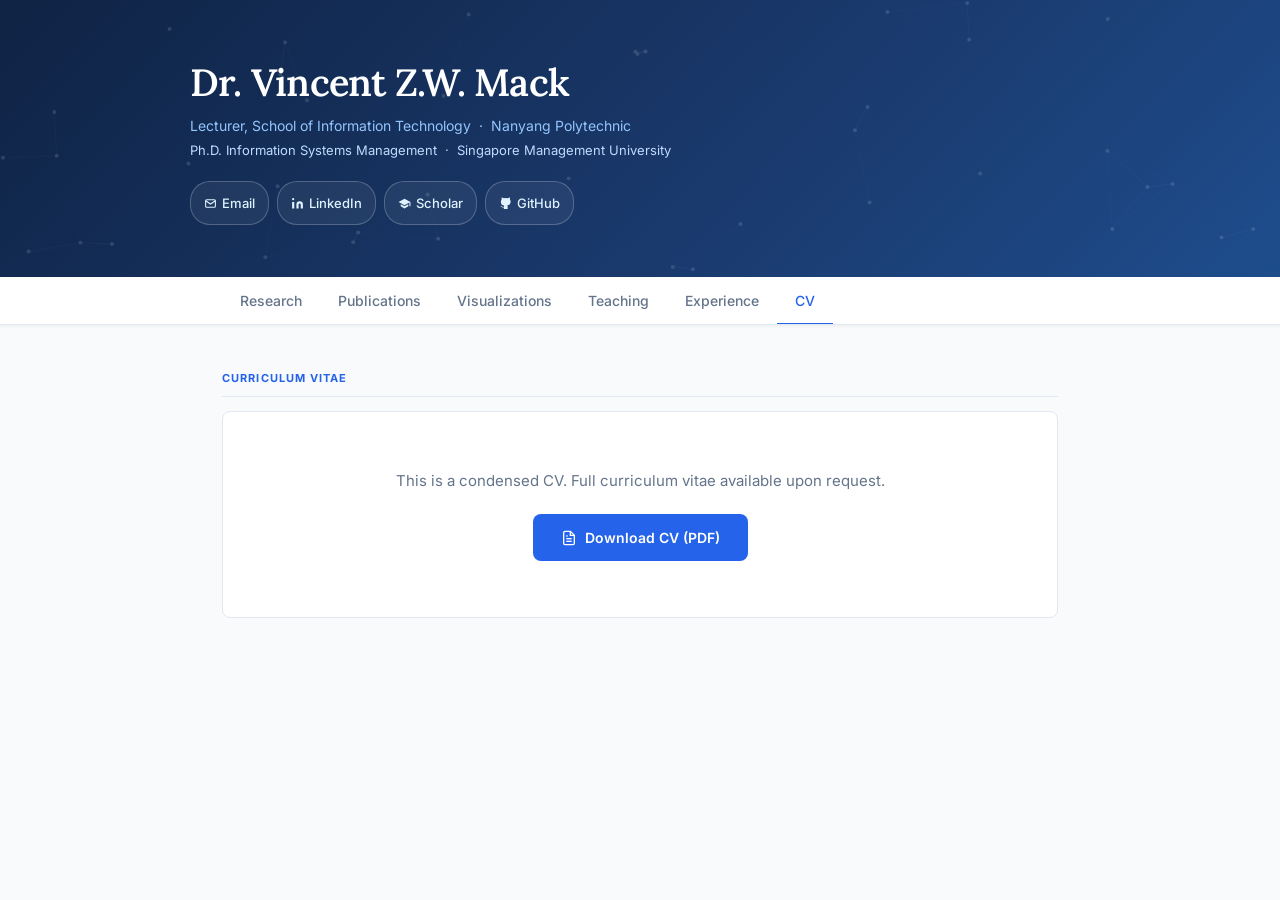
==== cv.html @ b0c4d82e "Split site into separate pages" ====
<!DOCTYPE html>
<html lang="en">

<head>
  <meta charset="UTF-8" />
  <meta name="viewport" content="width=device-width, initial-scale=1.0" />
  <title>Dr. Vincent Z.W. Mack — CV</title>
  <meta name="description"
    content="Personal academic webpage of Dr. Vincent Z.W. Mack, Lecturer at Nanyang Polytechnic." />
  <link rel="preconnect" href="https://fonts.googleapis.com" />
  <link rel="preconnect" href="https://fonts.gstatic.com" crossorigin />
  <link
    href="https://fonts.googleapis.com/css2?family=Inter:wght@300;400;500;600;700&family=JetBrains+Mono:wght@400;500&family=Lora:ital,wght@0,400;0,600;1,400&display=swap"
    rel="stylesheet" />
  <link rel="stylesheet" href="styles.css">
</head>

<body>
  <header>
    <canvas id="net-canvas" aria-hidden="true"></canvas>
    <div class="hdr">
      <div class="hdr-name">Dr. Vincent Z.W. Mack</div>
      <div class="hdr-title">Lecturer, School of Information Technology &nbsp;&middot;&nbsp; Nanyang Polytechnic</div>
      <div class="hdr-inst">Ph.D. Information Systems Management &nbsp;&middot;&nbsp; Singapore Management University
      </div>
      <nav class="hdr-links" aria-label="Contact and profiles">
        <a class="hdr-link" href="mailto:vincent_mack@nyp.edu.sg"><svg width="13" height="13" aria-hidden="true"
            fill="none" stroke="currentColor" stroke-width="2" viewBox="0 0 24 24">
            <rect x="3" y="5" width="18" height="14" rx="2" />
            <path d="M3 7l9 6 9-6" />
          </svg>Email</a>
        <a class="hdr-link" href="https://www.linkedin.com/in/vincent-mack-phd-50897831/" target="_blank"
          rel="noopener noreferrer"><svg width="13" height="13" aria-hidden="true" fill="currentColor"
            viewBox="0 0 24 24">
            <path
              d="M16 8a6 6 0 016 6v7h-4v-7a2 2 0 00-2-2 2 2 0 00-2 2v7h-4v-7a6 6 0 016-6zM2 9h4v12H2zM4 6a2 2 0 100-4 2 2 0 000 4z" />
          </svg>LinkedIn</a>
        <a class="hdr-link" href="https://scholar.google.com/citations?user=MOvF2O4AAAAJ&hl=en" target="_blank"
          rel="noopener noreferrer"><svg width="13" height="13" aria-hidden="true" fill="currentColor"
            viewBox="0 0 24 24">
            <path d="M12 3L1 9l11 6 9-4.91V17h2V9L12 3zM5 13.18v4L12 21l7-3.82v-4L12 17l-7-3.82z" />
          </svg>Scholar</a>
        <a class="hdr-link" href="https://github.com/mackzwv" target="_blank" rel="noopener noreferrer"><svg width="13"
            height="13" aria-hidden="true" fill="currentColor" viewBox="0 0 24 24">
            <path
              d="M9 19c-5 1.5-5-2.5-7-3m14 6v-3.87a3.37 3.37 0 00-.94-2.61c3.14-.35 6.44-1.54 6.44-7A5.44 5.44 0 0020 4.77 5.07 5.07 0 0019.91 1S18.73.65 16 2.48a13.38 13.38 0 00-7 0C6.27.65 5.09 1 5.09 1A5.07 5.07 0 005 4.77a5.44 5.44 0 00-1.5 3.78c0 5.42 3.3 6.61 6.44 7A3.37 3.37 0 009 18.13V22" />
          </svg>GitHub</a>
      </nav>
    </div>
  </header>
    <div class="nav-bar">
    <div class="nav-inner" aria-label="Site sections">
      <a class="nav-tab" href="index.html">Research</a>
      <a class="nav-tab" href="publications.html">Publications</a>
      <a class="nav-tab" href="visualizations.html">Visualizations</a>
      <a class="nav-tab" href="teaching.html">Teaching</a>
      <a class="nav-tab" href="experience.html">Experience</a>
      <a class="nav-tab active" href="cv.html" aria-current="page">CV</a>
    </div>
  </div>
  <main>
<section id="cv" class="tab-pane active" role="tabpanel">
      <div class="sec">Curriculum Vitae</div>
      <div class="pub" style="text-align:center;padding:clamp(32px,6vw,56px) 24px">
        <div style="font-size:clamp(13px,2vw,15px);color:var(--muted);margin-bottom:20px">This is a condensed CV. Full curriculum vitae available upon request.</div>
        <a href="vmack-cv.pdf" target="_blank" rel="noopener noreferrer"
          style="display:inline-flex;align-items:center;gap:8px;background:var(--accent);color:#fff;padding:12px 28px;border-radius:8px;font-weight:600;font-size:14px;text-decoration:none;-webkit-tap-highlight-color:transparent">
          <svg width="16" height="16" fill="none" stroke="currentColor" stroke-width="2" viewBox="0 0 24 24" aria-hidden="true"><path d="M14 2H6a2 2 0 00-2 2v16a2 2 0 002 2h12a2 2 0 002-2V8z"/><polyline points="14 2 14 8 20 8"/><line x1="16" y1="13" x2="8" y2="13"/><line x1="16" y1="17" x2="8" y2="17"/><polyline points="10 9 9 9 8 9"/></svg>
          Download CV (PDF)
        </a>
      </div>
    </section>
  </main>
  <script src="site.js"></script>
</body>

</html>
---- styles.css ----
/* Extracted verbatim from the original single-page index.html.
   Shared by every page so the browser caches it once. */
*,
    *::before,
    *::after {
      box-sizing: border-box;
      margin: 0;
      padding: 0
    }

    :root {
      --navy: #0f2344;
      --navy-mid: #1a3a6e;
      --accent: #2563eb;
      --teal: #0891b2;
      --bg: #f8fafc;
      --surface: #fff;
      --border: #e2e8f0;
      --text: #1e293b;
      --muted: #64748b;
      --light: #94a3b8;
      --tag-bg: #eff6ff;
      --tag-fg: #1d4ed8;
      --mono: 'JetBrains Mono', monospace;
      --px: clamp(16px, 4vw, 32px);
      --maxw: 900px;
    }

    html {
      scroll-behavior: smooth
    }

    body {
      font-family: 'Inter', sans-serif;
      background: var(--bg);
      color: var(--text);
      font-size: clamp(14px, 2.2vw, 15.5px);
      line-height: 1.7
    }

    header {
      background: linear-gradient(135deg, var(--navy) 0%, var(--navy-mid) 60%, #1e4d8c 100%);
      color: #fff;
      padding: clamp(32px, 6vw, 60px) var(--px) clamp(28px, 5vw, 52px);
      position: relative;
      overflow: hidden
    }

    #net-canvas {
      position: absolute;
      inset: 0;
      opacity: .18;
      pointer-events: none;
      width: 100%;
      height: 100%
    }

    .hdr {
      position: relative;
      max-width: var(--maxw);
      margin: 0 auto
    }

    .hdr-name {
      font-family: 'Lora', serif;
      font-size: clamp(22px, 5vw, 38px);
      font-weight: 600;
      letter-spacing: -.02em;
      line-height: 1.2;
      margin-bottom: 8px
    }

    .hdr-title {
      font-size: clamp(12px, 2vw, 14px);
      color: #93c5fd;
      margin-bottom: 2px
    }

    .hdr-inst {
      font-size: clamp(11px, 1.8vw, 13px);
      color: #bfdbfe;
      margin-bottom: 20px
    }

    .hdr-links {
      display: flex;
      flex-wrap: wrap;
      gap: 8px
    }

    .hdr-link {
      display: inline-flex;
      align-items: center;
      gap: 5px;
      padding: 6px 13px;
      border: 1px solid rgba(255, 255, 255, .22);
      border-radius: 20px;
      color: #e0f2fe;
      text-decoration: none;
      font-size: clamp(11px, 1.8vw, 13px);
      font-weight: 500;
      background: rgba(255, 255, 255, .06);
      min-height: 44px;
      transition: background .2s, border-color .2s;
      -webkit-tap-highlight-color: transparent;
      touch-action: manipulation
    }

    .hdr-link:hover {
      background: rgba(255, 255, 255, .16);
      border-color: rgba(255, 255, 255, .5)
    }

    .nav-bar {
      background: var(--surface);
      border-bottom: 1px solid var(--border);
      position: -webkit-sticky;
      position: sticky;
      top: 0;
      z-index: 100;
      box-shadow: 0 1px 4px rgba(0, 0, 0, .06)
    }

    .nav-inner {
      max-width: var(--maxw);
      margin: 0 auto;
      padding: 0 var(--px);
      display: flex;
      overflow-x: auto;
      scrollbar-width: none
    }

    .nav-inner::-webkit-scrollbar {
      display: none
    }

    .nav-tab {
      flex-shrink: 0;
      display: inline-flex;
      align-items: center;
      padding: 0 18px;
      min-height: 48px;
      font-size: clamp(13px, 2vw, 14px);
      font-weight: 500;
      color: var(--muted);
      text-decoration: none;
      border-bottom: 2px solid transparent;
      margin-bottom: -1px;
      white-space: nowrap;
      cursor: pointer;
      -webkit-tap-highlight-color: transparent;
      touch-action: manipulation;
      user-select: none;
      -webkit-user-select: none;
      transition: color .18s, border-color .18s
    }

    .nav-tab:hover {
      color: var(--accent)
    }

    .nav-tab.active {
      color: var(--accent);
      border-bottom-color: var(--accent)
    }

    main {
      max-width: var(--maxw);
      margin: 0 auto;
      padding: clamp(24px, 4vw, 44px) var(--px) 80px
    }

    .tab-pane {
      display: none
    }

    .tab-pane.active {
      display: block;
      animation: fadeUp .22s ease
    }

    @keyframes fadeUp {
      from {
        opacity: 0;
        transform: translateY(8px)
      }

      to {
        opacity: 1;
        transform: translateY(0)
      }
    }

    .sec {
      font-size: 11px;
      font-weight: 700;
      text-transform: uppercase;
      letter-spacing: .1em;
      color: var(--accent);
      margin: 36px 0 14px;
      padding-bottom: 8px;
      border-bottom: 1px solid var(--border)
    }

    .sec:first-child {
      margin-top: 0
    }

    .r-stmt {
      font-family: 'Lora', serif;
      font-size: clamp(14.5px, 2.2vw, 16px);
      line-height: 1.82;
      border-left: 3px solid var(--accent);
      padding-left: 18px
    }

    .r-stmt p+p {
      margin-top: 12px
    }

    .pillars {
      display: grid;
      grid-template-columns: repeat(auto-fit, minmax(min(100%, 250px), 1fr));
      gap: 14px
    }

    .pillar {
      background: var(--surface);
      border: 1px solid var(--border);
      border-radius: 8px;
      padding: 18px;
      transition: box-shadow .2s, border-color .2s
    }

    .pillar:hover {
      box-shadow: 0 4px 16px rgba(37, 99, 235, .08);
      border-color: #bfdbfe
    }

    .p-num {
      font-family: var(--mono);
      font-size: 11px;
      color: var(--accent);
      margin-bottom: 6px
    }

    .p-title {
      font-size: clamp(13px, 2vw, 14.5px);
      font-weight: 600;
      color: var(--navy);
      margin-bottom: 8px;
      line-height: 1.35
    }

    .p-body {
      font-size: clamp(12.5px, 1.9vw, 13.5px);
      color: var(--muted);
      line-height: 1.6
    }

    .p-tags {
      margin-top: 12px;
      display: flex;
      flex-wrap: wrap;
      gap: 6px
    }

    .tag {
      background: var(--tag-bg);
      color: var(--tag-fg);
      font-family: var(--mono);
      font-size: 11px;
      font-weight: 500;
      padding: 2px 8px;
      border-radius: 4px
    }

    .proj {
      background: var(--surface);
      border: 1px solid var(--border);
      border-radius: 8px;
      padding: clamp(12px, 2.5vw, 16px) clamp(14px, 3vw, 18px);
      margin-bottom: 10px
    }

    .proj-title {
      font-size: clamp(13px, 2vw, 14px);
      font-weight: 600;
      color: var(--navy);
      margin-bottom: 3px
    }

    .proj-role {
      font-size: clamp(11.5px, 1.8vw, 12.5px);
      color: var(--accent);
      font-weight: 600;
      margin-bottom: 6px
    }

    .proj-body {
      font-size: clamp(12px, 1.8vw, 13.5px);
      color: var(--muted);
      line-height: 1.6
    }

    .proj-body ul {
      margin-top: 6px;
      padding-left: 18px
    }

    .proj-body li {
      margin-bottom: 3px
    }

    .pub-grp {
      font-size: 11.5px;
      font-weight: 700;
      text-transform: uppercase;
      letter-spacing: .07em;
      color: var(--light);
      margin: 24px 0 10px
    }

    .pub-grp:first-child {
      margin-top: 0
    }

    .pub {
      background: var(--surface);
      border: 1px solid var(--border);
      border-radius: 8px;
      padding: clamp(12px, 2.5vw, 18px) clamp(14px, 3vw, 20px);
      margin-bottom: 10px;
      transition: box-shadow .2s
    }

    .pub:hover {
      box-shadow: 0 2px 12px rgba(0, 0, 0, .07)
    }

    .badge {
      display: inline-block;
      font-family: var(--mono);
      font-size: 10.5px;
      font-weight: 600;
      padding: 2px 8px;
      border-radius: 4px;
      margin-bottom: 7px
    }

    .b-rr {
      background: #fef9c3;
      color: #854d0e
    }

    .b-ur {
      background: #f0fdf4;
      color: #166534
    }

    .b-pub {
      background: #f0f9ff;
      color: #0369a1
    }

    .b-conf {
      background: #faf5ff;
      color: #6b21a8
    }

    .b-pol {
      background: #fff7ed;
      color: #9a3412
    }

    .b-com {
      background: #f1f5f9;
      color: #475569
    }

    .b-press {
      background: #fffbeb;
      color: #92400e
    }

    .b-prac {
      background: #f0fdf4;
      color: #065f46
    }

    .pub-title {
      font-size: clamp(13px, 2vw, 14.5px);
      font-weight: 600;
      color: var(--navy);
      line-height: 1.4;
      margin-bottom: 4px
    }

    .pub-authors {
      font-size: clamp(12px, 1.8vw, 13px);
      color: var(--muted);
      margin-bottom: 2px
    }

    .pub-venue {
      font-size: clamp(12px, 1.8vw, 13px);
      color: var(--muted);
      font-style: italic
    }

    .pub-venue strong {
      font-style: normal;
      font-weight: 600;
      color: #475569
    }

    .pub-link {
      display: inline-flex;
      align-items: center;
      gap: 4px;
      margin-top: 8px;
      font-size: 12px;
      font-weight: 600;
      color: var(--accent);
      text-decoration: none;
      min-height: 32px;
      -webkit-tap-highlight-color: transparent;
      touch-action: manipulation
    }

    .pub-link:hover {
      color: var(--navy)
    }

    .diss {
      background: linear-gradient(135deg, #f0f7ff 0%, #e8f4fd 100%);
      border: 1px solid #bfdbfe;
      border-radius: 10px;
      padding: clamp(16px, 3vw, 22px) clamp(16px, 3vw, 24px)
    }

    .diss .pub-title {
      font-size: clamp(13.5px, 2vw, 15.5px);
      color: var(--navy-mid)
    }

    .diss-abs {
      font-size: clamp(12px, 1.8vw, 13px);
      color: #475569;
      line-height: 1.65;
      margin-top: 10px;
      padding-top: 10px;
      border-top: 1px solid #bfdbfe
    }

    .t-item {
      background: var(--surface);
      border: 1px solid var(--border);
      border-radius: 8px;
      padding: clamp(12px, 2.5vw, 16px) clamp(14px, 3vw, 18px);
      margin-bottom: 10px
    }

    .t-title {
      font-size: clamp(13px, 2vw, 14px);
      font-weight: 600;
      color: var(--navy);
      margin-bottom: 4px
    }

    .t-body {
      font-size: clamp(12px, 1.8vw, 13.5px);
      color: var(--muted);
      line-height: 1.55
    }

    .mod-grid {
      display: grid;
      grid-template-columns: repeat(auto-fill, minmax(min(100%, 190px), 1fr));
      gap: 8px
    }

    .mod-chip {
      background: var(--surface);
      border: 1px solid var(--border);
      border-radius: 6px;
      padding: 10px 14px;
      font-size: clamp(12px, 1.8vw, 13px);
      color: var(--text);
      font-weight: 500
    }

    .exp {
      background: var(--surface);
      border: 1px solid var(--border);
      border-radius: 8px;
      padding: clamp(14px, 3vw, 18px) clamp(14px, 3vw, 20px);
      margin-bottom: 12px
    }

    .exp-hdr {
      display: flex;
      justify-content: space-between;
      align-items: flex-start;
      gap: 12px;
      flex-wrap: wrap;
      margin-bottom: 5px
    }

    .exp-org {
      font-size: clamp(13px, 2vw, 14px);
      font-weight: 700;
      color: var(--navy)
    }

    .exp-date {
      font-family: var(--mono);
      font-size: 11.5px;
      color: var(--muted);
      white-space: nowrap
    }

    .exp-role {
      font-size: clamp(12px, 1.8vw, 13px);
      font-weight: 600;
      color: var(--accent);
      margin-bottom: 6px
    }

    .exp-body {
      font-size: clamp(12.5px, 1.9vw, 13.5px);
      color: var(--muted);
      line-height: 1.6
    }

    .exp-body ul {
      margin-top: 6px;
      padding-left: 18px
    }

    .exp-body li {
      margin-bottom: 3px
    }

    .edu-wrap {
      background: var(--surface);
      border: 1px solid var(--border);
      border-radius: 8px;
      padding: 4px clamp(14px, 3vw, 20px)
    }

    .edu-row {
      display: flex;
      gap: 16px;
      padding: 14px 0;
      border-bottom: 1px solid var(--border)
    }

    .edu-row:last-child {
      border-bottom: none
    }

    .edu-yr {
      font-family: var(--mono);
      font-size: 11.5px;
      color: var(--light);
      min-width: 38px;
      padding-top: 2px
    }

    .edu-deg {
      font-size: clamp(13px, 2vw, 14px);
      font-weight: 600;
      color: var(--navy)
    }

    .edu-inst {
      font-size: clamp(12px, 1.8vw, 13px);
      color: var(--muted)
    }

    .edu-note {
      font-size: 12px;
      color: var(--teal);
      margin-top: 2px;
      font-style: italic
    }

    #graph-wrap {
      background: #0a0a0f;
      border: 1px solid #1e293b;
      border-radius: 12px;
      overflow: hidden;
      position: relative
    }

    #graph-svg {
      display: block;
      width: 100%;
      cursor: grab
    }

    #graph-svg:active {
      cursor: grabbing
    }

    .graph-legend {
      display: flex;
      flex-wrap: wrap;
      gap: 10px 18px;
      margin-top: 14px;
      padding: 14px 16px;
      background: #0a0a0f;
      border: 1px solid #1e293b;
      border-radius: 8px
    }

    .legend-item {
      display: flex;
      align-items: center;
      gap: 7px;
      font-size: 12px;
      color: #94a3b8
    }

    .legend-dot {
      width: 12px;
      height: 12px;
      border-radius: 50%;
      flex-shrink: 0
    }

    .kg-intro {
      font-size: clamp(13px, 2vw, 14px);
      color: var(--muted);
      line-height: 1.7;
      margin-bottom: 20px
    }

    #g-tooltip {
      position: fixed;
      z-index: 999;
      background: var(--navy);
      color: #fff;
      border-radius: 8px;
      padding: 10px 14px;
      font-size: 12.5px;
      line-height: 1.5;
      pointer-events: none;
      opacity: 0;
      transition: opacity .15s;
      max-width: 220px;
      box-shadow: 0 4px 20px rgba(0, 0, 0, .25)
    }

    #g-tooltip.visible {
      opacity: 1
    }

    #g-tooltip .tt-title {
      font-weight: 600;
      margin-bottom: 3px;
      font-size: 13px
    }

    #g-tooltip .tt-type {
      font-family: var(--mono);
      font-size: 10.5px;
      color: #93c5fd;
      margin-bottom: 5px
    }

    #g-tooltip .tt-desc {
      color: #cbd5e1;
      font-size: 12px
    }

    .graph-hint {
      text-align: center;
      font-size: 12px;
      color: #64748b;
      margin-top: 8px
    }

    :focus-visible {
      outline: 2px solid var(--accent);
      outline-offset: 2px
    }


    /* ── ASK MY RESEARCH ── */
    #ask-panel { background: var(--surface); border: 1px solid var(--border); border-radius: 10px; padding: 18px; margin-bottom: 22px }
    #ask-panel h3 { font-size: 15px; font-weight: 600; color: var(--navy); margin: 0 0 4px }
    .ask-sub { font-size: 12.5px; color: var(--muted); margin: 0 0 14px; max-width: 660px }
    .ask-row { display: flex; gap: 8px; flex-wrap: wrap }
    #ask-q { flex: 1 1 260px; min-width: 0; padding: 9px 12px; font: inherit; font-size: 14px; color: var(--text);
             background: var(--bg); border: 1px solid var(--border); border-radius: 8px }
    #ask-q:focus { outline: 2px solid var(--accent); outline-offset: 1px; border-color: var(--accent) }
    #ask-go { padding: 9px 22px; font: inherit; font-size: 13px; font-weight: 500; cursor: pointer;
              background: var(--accent); color: #fff; border: none; border-radius: 8px; transition: background .15s }
    #ask-go:hover:not(:disabled) { background: var(--navy-mid) }
    #ask-go:disabled { background: var(--light); cursor: default }
    .ask-egs { display: flex; flex-wrap: wrap; gap: 6px; margin-top: 10px }
    .ask-eg { background: var(--tag-bg); color: var(--tag-fg); border: none; border-radius: 20px; padding: 5px 12px;
              font: inherit; font-size: 12px; cursor: pointer; transition: background .15s }
    .ask-eg:hover { background: #dbeafe }
    #ask-answer { margin-top: 16px; font-size: 14px; line-height: 1.7 }
    #ask-answer:empty { margin-top: 0 }
    #ask-answer p { margin: 0 0 10px }
    #ask-answer ol, #ask-answer ul { margin: 0 0 10px; padding-left: 22px }
    #ask-answer li { margin-bottom: 5px }
    #ask-answer strong { color: var(--navy) }
    .ask-cite { display: inline-block; background: var(--tag-bg); color: var(--tag-fg); border-radius: 4px;
                padding: 0 4px; font-size: 11px; font-family: var(--mono); text-decoration: none; margin: 0 1px;
                vertical-align: super; line-height: 1.4; cursor: pointer }
    .ask-cite:hover { background: var(--accent); color: #fff }
    .ask-status { font-size: 13px; color: var(--muted); font-style: italic }
    .ask-error { font-size: 13px; color: #b91c1c; background: #fef2f2; border: 1px solid #fecaca;
                 border-radius: 8px; padding: 10px 12px }
    #ask-sources { margin-top: 16px; border-top: 1px solid var(--border); padding-top: 12px }
    #ask-sources h4 { font-size: 12px; font-weight: 600; color: var(--muted); text-transform: uppercase;
                      letter-spacing: .04em; margin: 0 0 10px }
    .ask-src { font-size: 12.5px; margin-bottom: 10px; padding-left: 26px; position: relative; scroll-margin-top: 80px }
    .ask-src-n { position: absolute; left: 0; top: 1px; background: var(--tag-bg); color: var(--tag-fg);
                 font-family: var(--mono); font-size: 10.5px; border-radius: 4px; padding: 1px 5px }
    .ask-src.flash { background: #fefce8; border-radius: 6px }
    .ask-src a { color: var(--accent); text-decoration: none; font-weight: 500 }
    .ask-src a:hover { text-decoration: underline }
    .ask-src-meta { color: var(--light); font-size: 11.5px; font-family: var(--mono) }
    .ask-src-txt { color: var(--muted); margin-top: 2px }
    .ask-foot { font-size: 11.5px; color: var(--light); margin-top: 14px; line-height: 1.5 }

    /* ── SUBTABS ── */
    .viz-intro { font-size: clamp(13px,1.8vw,14.5px); color: var(--muted); margin-bottom: 18px; max-width: 760px }
    .subtab-bar { display: flex; flex-wrap: wrap; gap: 4px; margin-bottom: 20px; background: var(--bg); border: 1px solid var(--border); border-radius: 10px; padding: 4px }
    .subtab-btn { background: none; border: none; padding: 7px 18px; font-size: 13px; font-weight: 500; font-family: inherit; cursor: pointer; color: var(--muted); border-radius: 7px; transition: background .15s, color .15s; white-space: nowrap }
    .subtab-btn.active { background: var(--accent); color: #fff }
    .subtab-btn:hover:not(.active) { background: var(--tag-bg); color: var(--accent) }
    .subtab-pane { display: none }
    .subtab-pane.active { display: block; animation: fadeUp .22s ease }
    .subtab-desc { font-size: 12.5px; color: var(--muted); margin-bottom: 14px }

    /* ── TIMELINE ── */
    #tl-chart-wrap { background: var(--surface); border: 1px solid var(--border); border-radius: 12px; overflow: hidden; user-select: none; cursor: grab }
    #tl-chart-wrap:active { cursor: grabbing }
    #tl-chart-svg { display: block; width: 100% }
    #tl-chart-svg .domain, #tl-chart-svg .tick line { stroke: var(--border) }
    #tl-chart-svg .tick text { font: 400 11px 'Inter',sans-serif; fill: var(--muted) }
    .tl-legend { display: flex; flex-wrap: wrap; gap: 6px 18px; margin: 10px 0 4px }
    .tl-l-item { display: flex; align-items: center; gap: 5px; font-size: 12px; color: var(--muted) }
    .tl-l-rect { width: 13px; height: 9px; border-radius: 2px; flex-shrink: 0 }
    .tl-l-dot  { width: 9px; height: 9px; border-radius: 50%; flex-shrink: 0 }
    #tl-tooltip {
      position: fixed; background: rgba(15,35,68,.96); backdrop-filter: blur(4px);
      color: #fff; padding: 10px 14px; border-radius: 9px; font-size: 12px;
      max-width: 300px; pointer-events: none; opacity: 0; transition: opacity .15s;
      z-index: 300; line-height: 1.55; box-shadow: 0 8px 24px rgba(0,0,0,.25)
    }
    #tl-tooltip.vis { opacity: 1 }
    #tl-tooltip .tlt-title  { font-weight: 600; font-size: 12.5px; margin-bottom: 3px }
    #tl-tooltip .tlt-org    { color: #93c5fd; font-size: 11px; margin-bottom: 2px }
    #tl-tooltip .tlt-dates  { color: #94a3b8; font-size: 11px; margin-bottom: 4px }
    #tl-tooltip .tlt-detail { color: #cbd5e1; font-size: 11.5px }

    /* ── SEMANTIC MAP ── */
    .sem-intro { font-size: clamp(13px,1.8vw,14.5px); color: var(--muted); margin-bottom: 20px; max-width: 720px }
    #sem-controls { display: flex; flex-wrap: wrap; align-items: center; gap: 12px; margin-bottom: 14px }
    .sem-mode-toggle { display: flex; border: 1px solid var(--border); border-radius: 8px; overflow: hidden }
    .sem-btn { background: none; border: none; padding: 7px 16px; font-size: 13px; font-family: inherit; cursor: pointer; color: var(--muted); transition: background .15s, color .15s }
    .sem-btn.active { background: var(--accent); color: #fff }
    .sem-btn:hover:not(.active) { background: var(--tag-bg); color: var(--accent) }
    #sem-concept-selects { display: flex; flex-wrap: wrap; gap: 8px 12px; align-items: center }
    #sem-concept-selects label { font-size: 13px; color: var(--muted); display: flex; align-items: center; gap: 6px }
    #sem-highlight { font-size: 13px; font-family: inherit; border: 1px solid var(--border); border-radius: 6px; padding: 4px 8px; background: var(--surface); color: var(--text); cursor: pointer; max-width: 320px }
    #sem-concept-selects select { font-size: 13px; font-family: inherit; border: 1px solid var(--border); border-radius: 6px; padding: 4px 8px; background: var(--surface); color: var(--text); cursor: pointer; max-width: 200px }
    #sem-legend { display: flex; flex-wrap: wrap; gap: 6px 18px; margin-bottom: 14px }
    .sem-legend-item { display: flex; align-items: center; gap: 5px; font-size: 12px; color: var(--muted) }
    .sem-legend-dot { width: 10px; height: 10px; border-radius: 50%; flex-shrink: 0 }
    #sem-wrap { width: 100%; overflow: hidden; background: var(--surface); border: 1px solid var(--border); border-radius: 10px }
    #sem-svg { width: 100%; display: block }
    #sem-svg .domain, #sem-svg .tick line { stroke: var(--border) }
    #sem-svg .tick text { fill: var(--muted); font-size: 11px; font-family: 'Inter', sans-serif }
    .sem-empty { text-align: center; padding: clamp(40px,8vw,80px) 24px; color: var(--muted) }
    .sem-empty code { font-family: var(--mono); background: var(--tag-bg); color: var(--tag-fg); padding: 1px 5px; border-radius: 3px }
    .sem-empty pre { font-family: var(--mono); font-size: 12px; background: var(--tag-bg); color: var(--text); padding: 14px 18px; border-radius: 8px; display: inline-block; text-align: left; margin-top: 14px; border: 1px solid var(--border) }
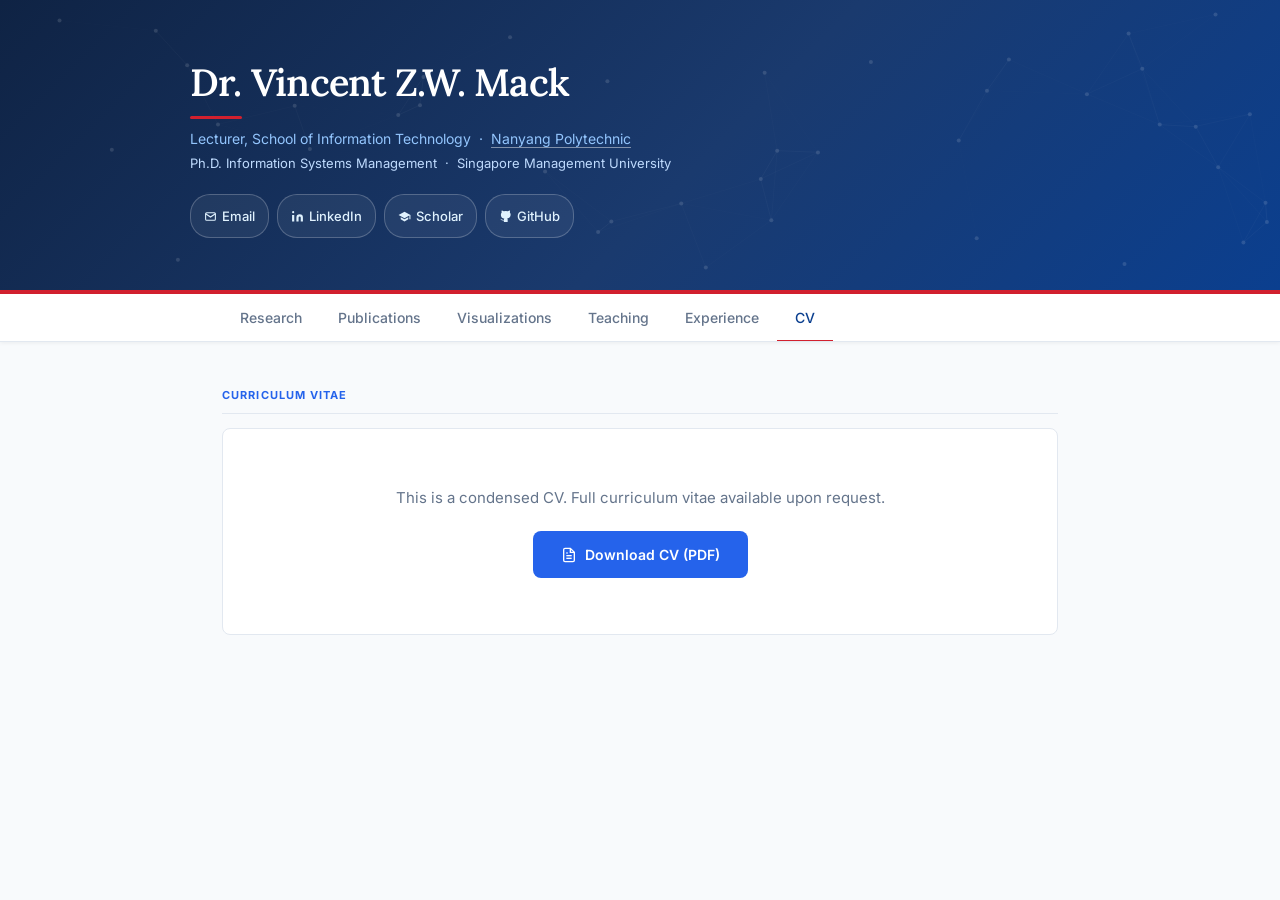
==== commit 9ec0ca84: "Link NYP mentions, lead publications with In Press, blue/red header - Hyperlink every "Nanyang Polyt" ====
--- a/cv.html
+++ b/cv.html
@@ -20,7 +20,7 @@
     <canvas id="net-canvas" aria-hidden="true"></canvas>
     <div class="hdr">
       <div class="hdr-name">Dr. Vincent Z.W. Mack</div>
-      <div class="hdr-title">Lecturer, School of Information Technology &nbsp;&middot;&nbsp; Nanyang Polytechnic</div>
+      <div class="hdr-title">Lecturer, School of Information Technology &nbsp;&middot;&nbsp; <a class="nyp-link" href="https://www.nyp.edu.sg/student/study/schools/information-technology" target="_blank" rel="noopener noreferrer">Nanyang Polytechnic</a></div>
       <div class="hdr-inst">Ph.D. Information Systems Management &nbsp;&middot;&nbsp; Singapore Management University
       </div>
       <nav class="hdr-links" aria-label="Contact and profiles">
--- a/styles.css
+++ b/styles.css
@@ -13,6 +13,10 @@
       --navy-mid: #1a3a6e;
       --accent: #2563eb;
       --teal: #0891b2;
+      /* NYP house colours — blue and red on white */
+      --nyp-blue: #0b3f8f;
+      --nyp-red: #d2202e;
+      --nyp-red-deep: #9e131f;
       --bg: #f8fafc;
       --surface: #fff;
       --border: #e2e8f0;
@@ -39,11 +43,12 @@
     }
 
     header {
-      background: linear-gradient(135deg, var(--navy) 0%, var(--navy-mid) 60%, #1e4d8c 100%);
+      background: linear-gradient(135deg, var(--navy) 0%, var(--navy-mid) 55%, var(--nyp-blue) 100%);
       color: #fff;
       padding: clamp(32px, 6vw, 60px) var(--px) clamp(28px, 5vw, 52px);
       position: relative;
-      overflow: hidden
+      overflow: hidden;
+      border-bottom: 4px solid var(--nyp-red)
     }
 
     #net-canvas {
@@ -68,6 +73,17 @@
       letter-spacing: -.02em;
       line-height: 1.2;
       margin-bottom: 8px
+    }
+
+    /* red rule under the name — the second half of the blue/red pairing */
+    .hdr-name::after {
+      content: "";
+      display: block;
+      width: 52px;
+      height: 3px;
+      border-radius: 2px;
+      background: var(--nyp-red);
+      margin: 10px 0 0
     }
 
     .hdr-title {
@@ -107,8 +123,31 @@
     }
 
     .hdr-link:hover {
-      background: rgba(255, 255, 255, .16);
-      border-color: rgba(255, 255, 255, .5)
+      background: rgba(210, 32, 46, .28);
+      border-color: var(--nyp-red);
+      color: #fff
+    }
+
+    /* inline links to Nanyang Polytechnic — inherit their surroundings, red on hover */
+    .nyp-link {
+      color: inherit;
+      text-decoration: none;
+      border-bottom: 1px solid rgba(210, 32, 46, .5);
+      transition: color .18s, border-color .18s
+    }
+
+    .nyp-link:hover {
+      color: var(--nyp-red);
+      border-bottom-color: var(--nyp-red)
+    }
+
+    .hdr .nyp-link {
+      border-bottom-color: rgba(255, 255, 255, .45)
+    }
+
+    .hdr .nyp-link:hover {
+      color: #fff;
+      border-bottom-color: var(--nyp-red)
     }
 
     .nav-bar {
@@ -160,8 +199,8 @@
     }
 
     .nav-tab.active {
-      color: var(--accent);
-      border-bottom-color: var(--accent)
+      color: var(--nyp-blue);
+      border-bottom-color: var(--nyp-red)
     }
 
     main {
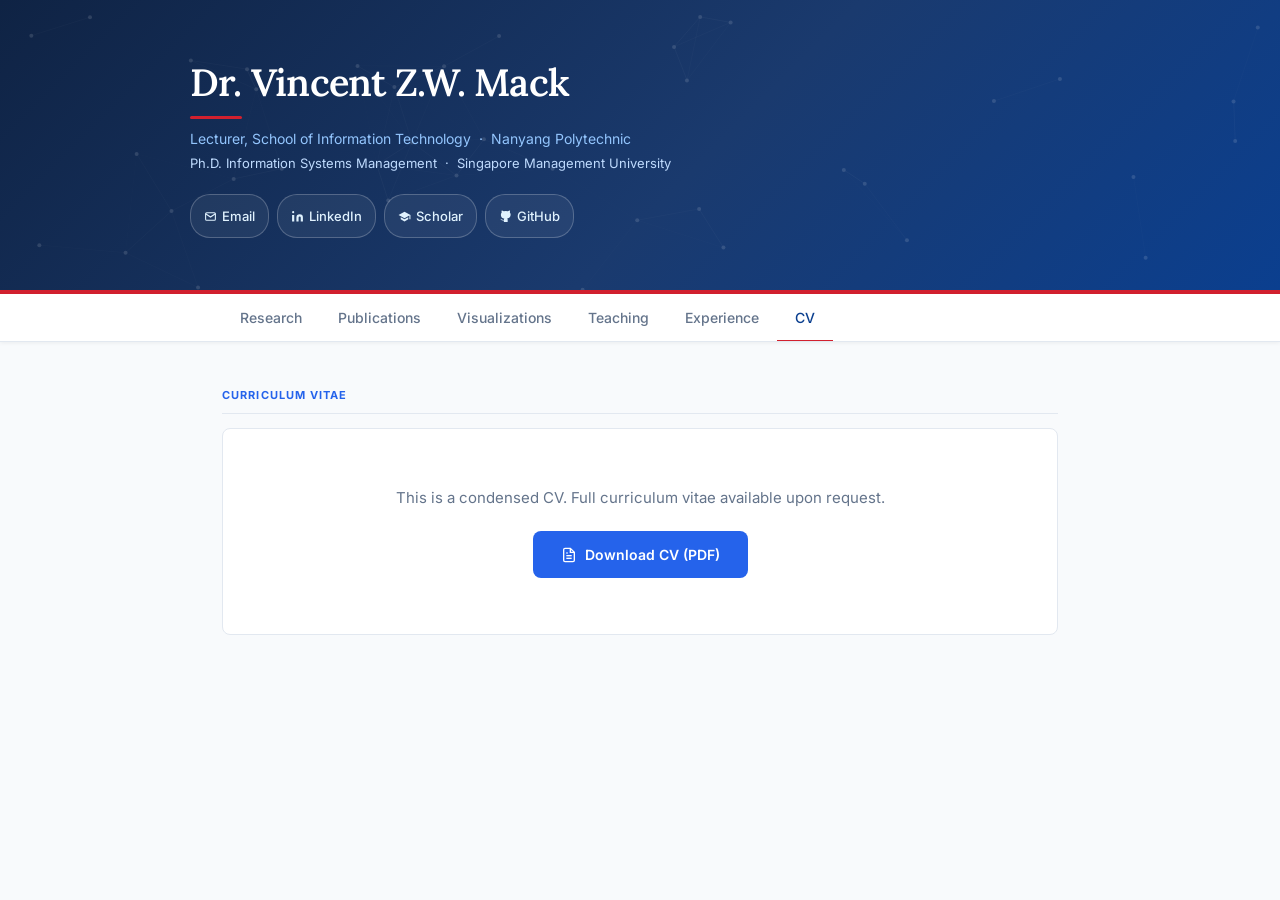
==== commit 98711d72: "Revert NYP hyperlinks in body text and headers Underlines inside section headings and card titles br" ====
--- a/cv.html
+++ b/cv.html
@@ -20,7 +20,7 @@
     <canvas id="net-canvas" aria-hidden="true"></canvas>
     <div class="hdr">
       <div class="hdr-name">Dr. Vincent Z.W. Mack</div>
-      <div class="hdr-title">Lecturer, School of Information Technology &nbsp;&middot;&nbsp; <a class="nyp-link" href="https://www.nyp.edu.sg/student/study/schools/information-technology" target="_blank" rel="noopener noreferrer">Nanyang Polytechnic</a></div>
+      <div class="hdr-title">Lecturer, School of Information Technology &nbsp;&middot;&nbsp; Nanyang Polytechnic</div>
       <div class="hdr-inst">Ph.D. Information Systems Management &nbsp;&middot;&nbsp; Singapore Management University
       </div>
       <nav class="hdr-links" aria-label="Contact and profiles">
--- a/styles.css
+++ b/styles.css
@@ -126,28 +126,6 @@
       background: rgba(210, 32, 46, .28);
       border-color: var(--nyp-red);
       color: #fff
-    }
-
-    /* inline links to Nanyang Polytechnic — inherit their surroundings, red on hover */
-    .nyp-link {
-      color: inherit;
-      text-decoration: none;
-      border-bottom: 1px solid rgba(210, 32, 46, .5);
-      transition: color .18s, border-color .18s
-    }
-
-    .nyp-link:hover {
-      color: var(--nyp-red);
-      border-bottom-color: var(--nyp-red)
-    }
-
-    .hdr .nyp-link {
-      border-bottom-color: rgba(255, 255, 255, .45)
-    }
-
-    .hdr .nyp-link:hover {
-      color: #fff;
-      border-bottom-color: var(--nyp-red)
     }
 
     .nav-bar {
